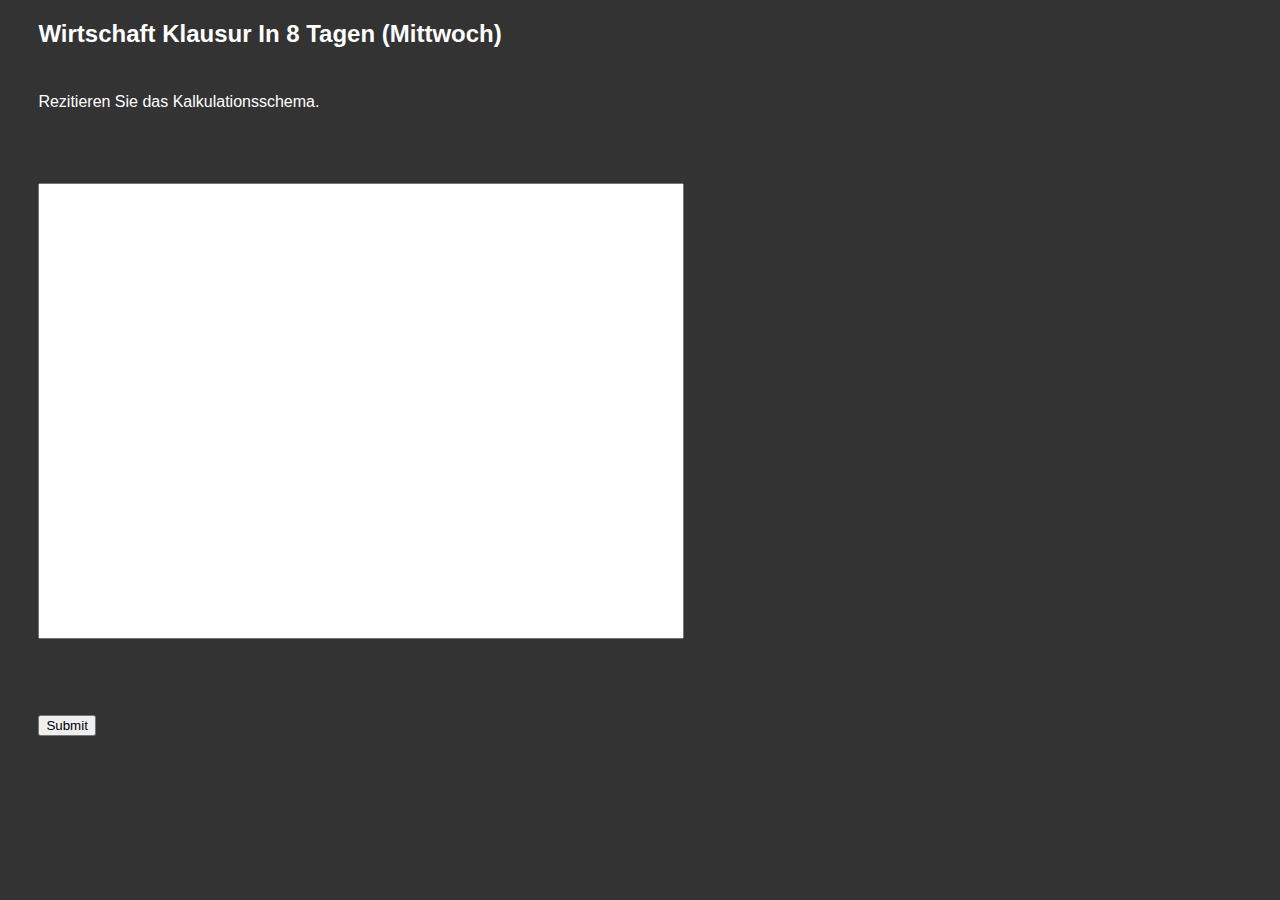
==== index.html @ c443f76b "Add files via upload" ====
<!DOCTYPE html>
<html>
    <head>
        <title>School Assistant 3.0</title>
        <link rel="stylesheet" href="styles.css"/>
        <script src="script.js"></script>
    </head>
    <body>
        <h2>Wirtschaft Klausur In 8 Tagen (Mittwoch)</h2>
        <form id="quiz">
            <input id="submitBtn" type="submit" value="Submit">
        </form>
        <script src="qanda.js"></script>
        <script src="parseqanda.js"></script>
    </body>
</html>
---- styles.css ----
body {
    background-color: #333333;
    color: white;
    font-family: sans-serif;
    margin-left: 3vw;
}

h2 {
    margin-bottom: 5vh;
}

.question {
    margin-bottom: 5vh;
}

input {
    margin-top: 3vh;
}

#recite {
    margin-top: 8vh;
    width: 50vw;
    height: 50vh;
    resize: none;
}
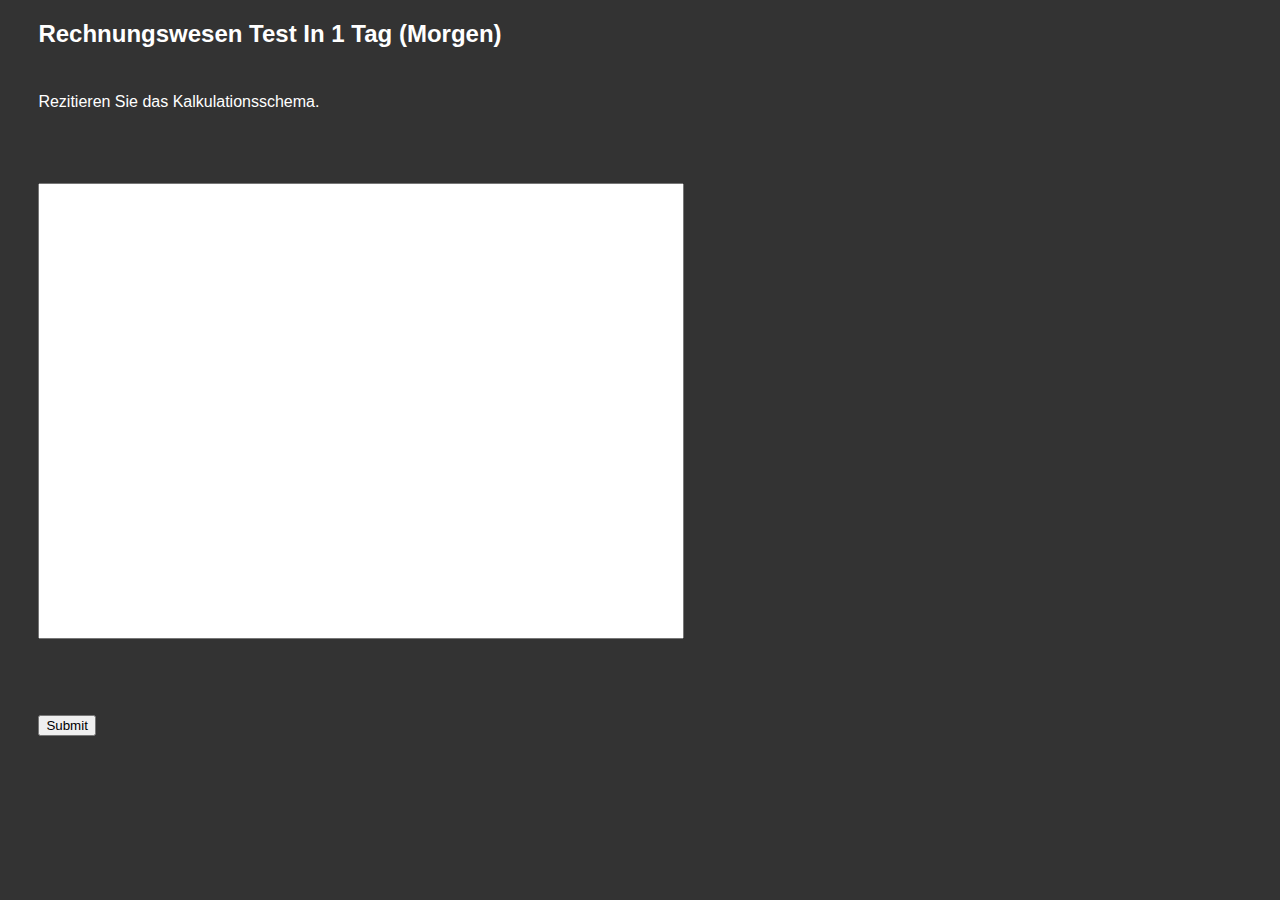
==== commit 313a9734: "Add files via upload" ====
--- a/index.html
+++ b/index.html
@@ -3,12 +3,11 @@
     <head>
         <title>School Assistant 3.0</title>
         <link rel="stylesheet" href="styles.css"/>
-        <script src="script.js"></script>
     </head>
     <body>
-        <h2>Wirtschaft Klausur In 8 Tagen (Mittwoch)</h2>
+        <h2>Rechnungswesen Test In 1 Tag (Morgen)</h2>
         <form id="quiz">
-            <input id="submitBtn" type="submit" value="Submit">
+            <button id="submitBtn" type="button" onclick="displayAnswer()">Submit</button>
         </form>
         <script src="qanda.js"></script>
         <script src="parseqanda.js"></script>
--- a/styles.css
+++ b/styles.css
@@ -17,9 +17,21 @@
     margin-top: 3vh;
 }
 
+#submitBtn {
+    margin-top: 3vh;
+}
+
 #recite {
     margin-top: 8vh;
     width: 50vw;
     height: 50vh;
     resize: none;
 }
+
+.correct {
+    color: lightgreen;
+}
+
+.incorrect {
+    color: red;
+}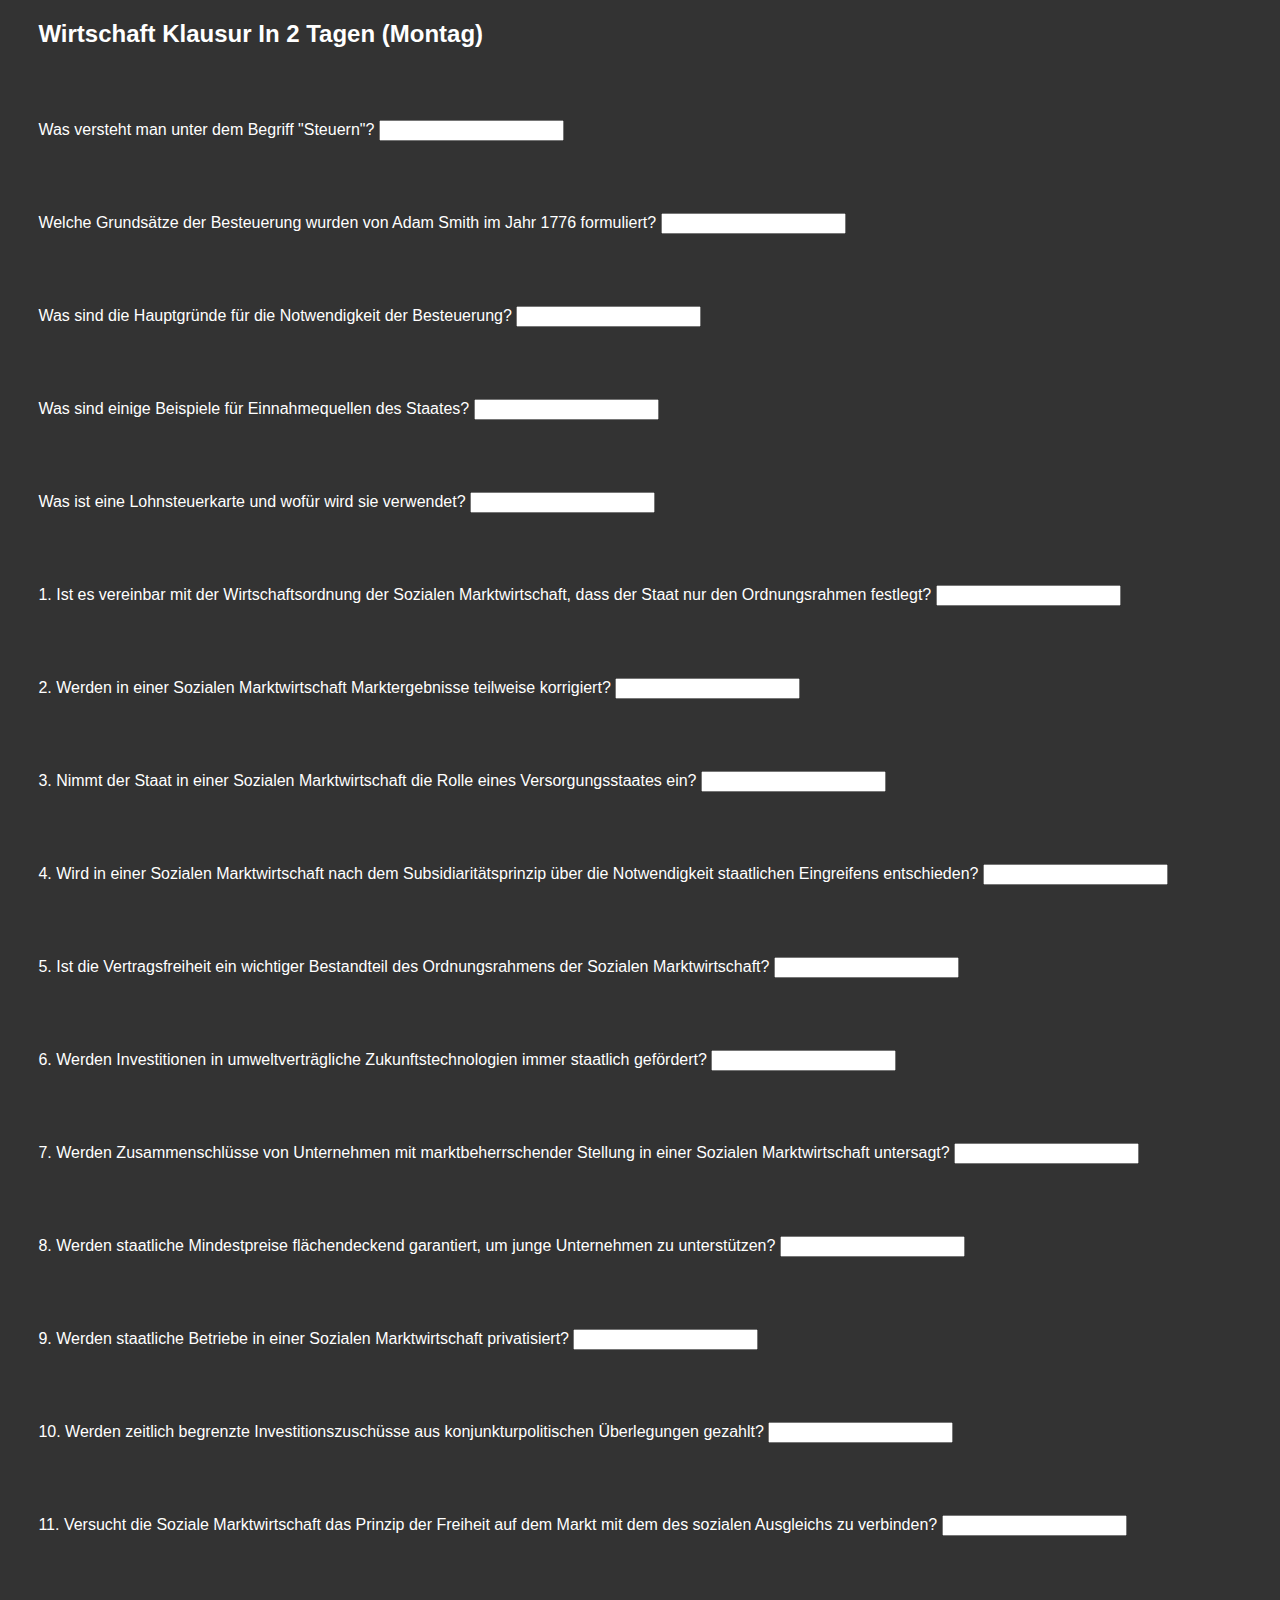
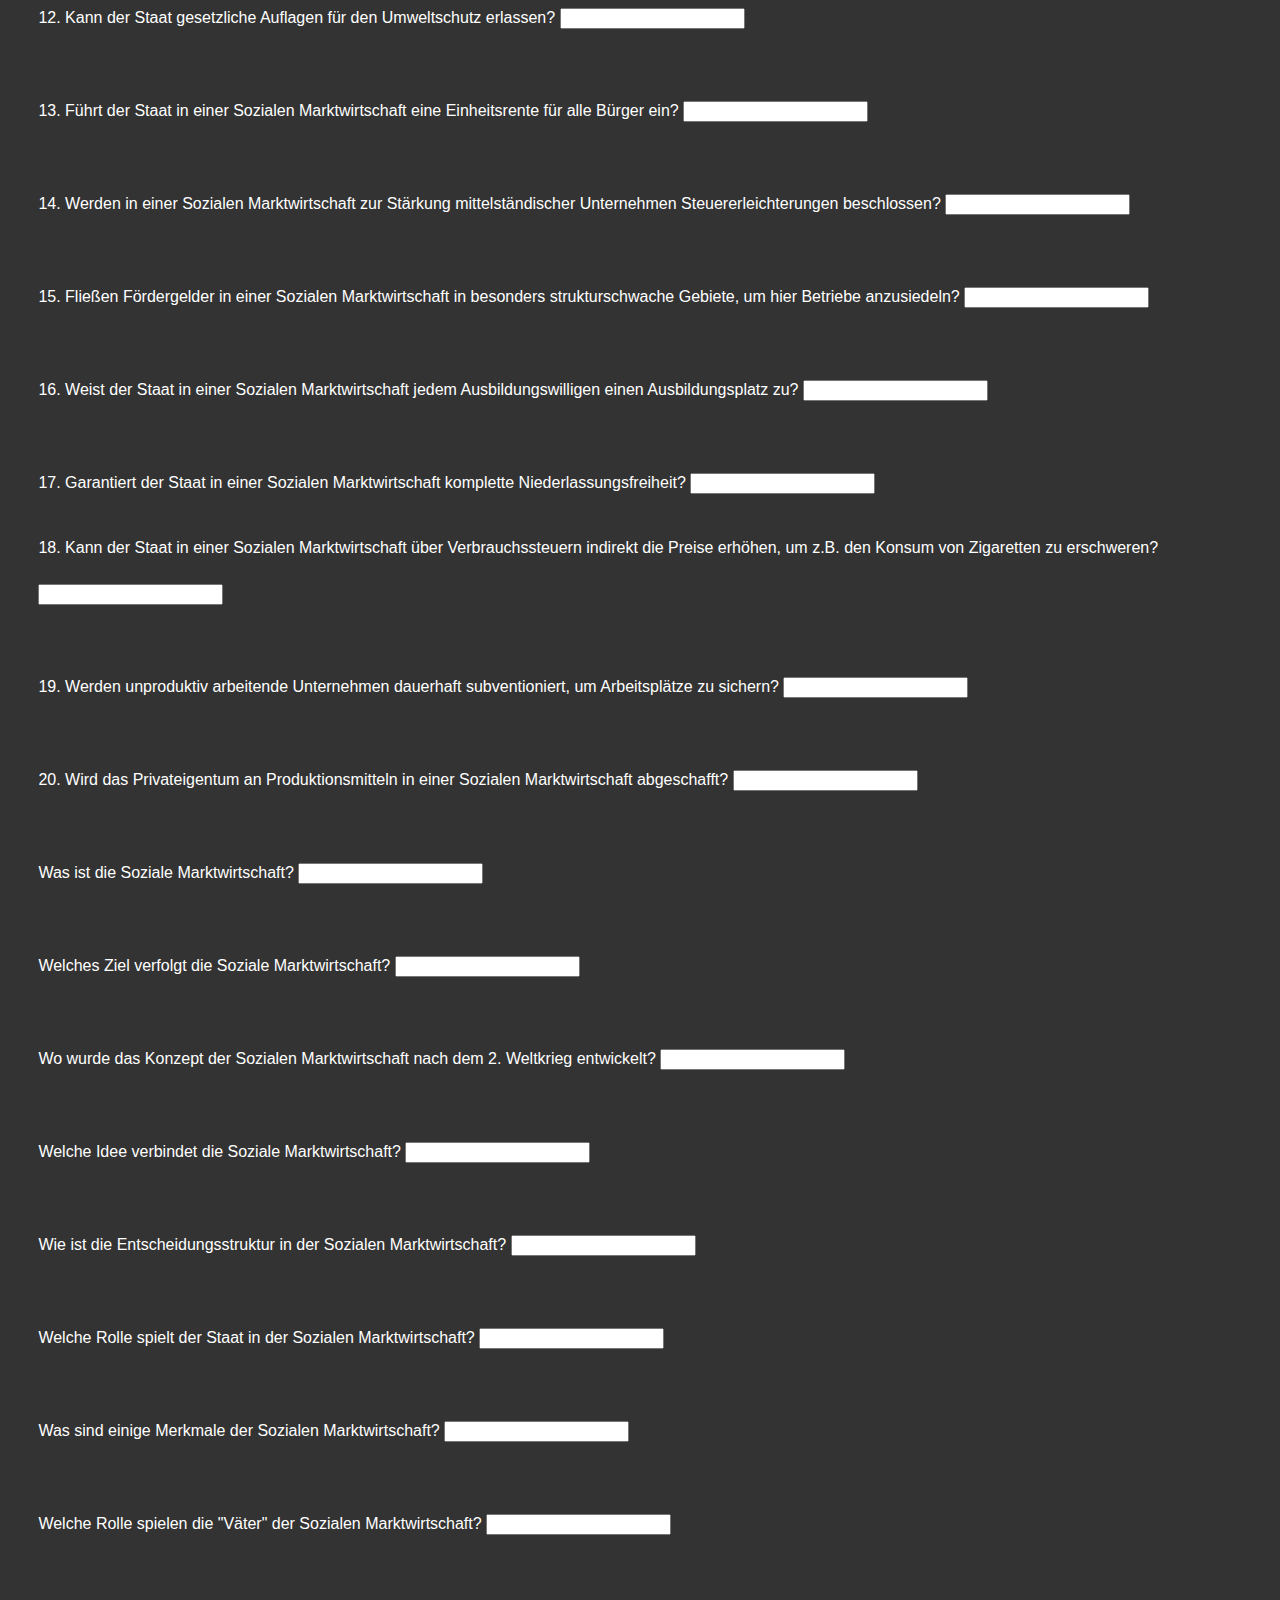
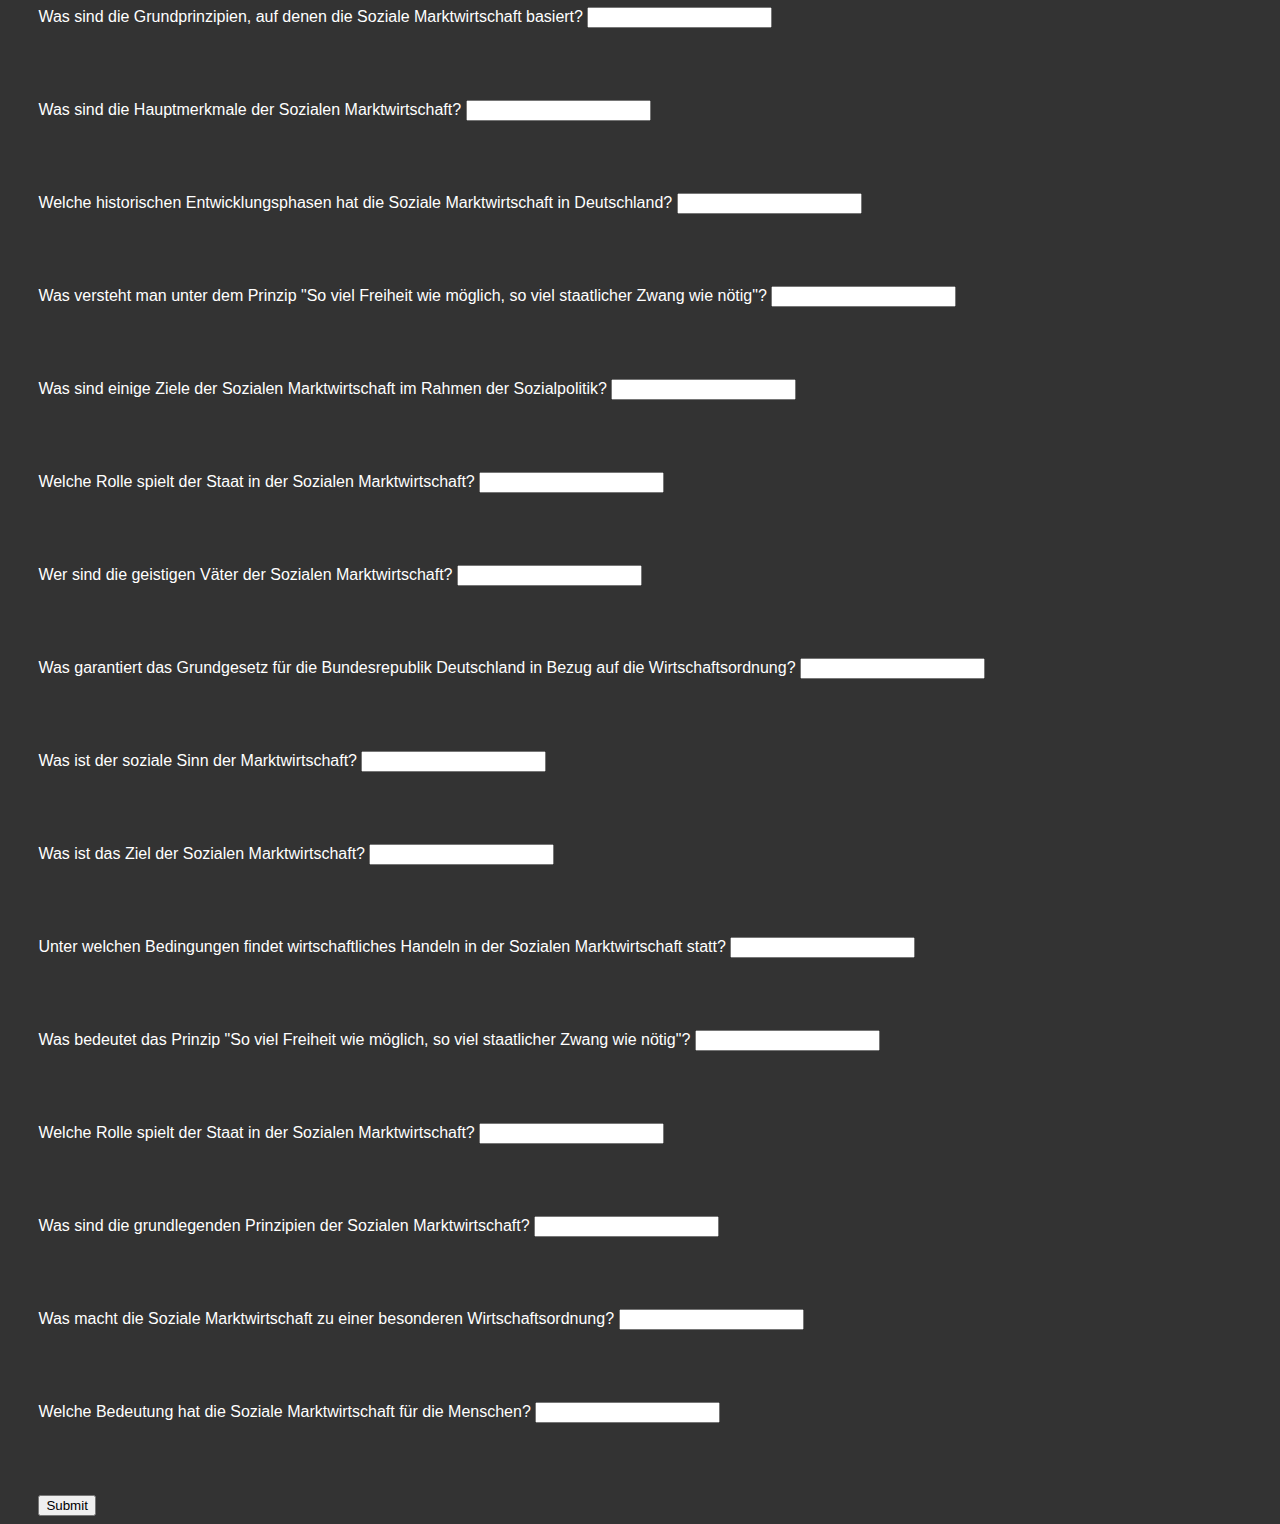
==== commit 48e81f76: "Add files via upload" ====
--- a/index.html
+++ b/index.html
@@ -5,11 +5,11 @@
         <link rel="stylesheet" href="styles.css"/>
     </head>
     <body>
-        <h2>Rechnungswesen Test In 1 Tag (Morgen)</h2>
+        <h2>Wirtschaft Klausur In 2 Tagen (Montag)</h2>
         <form id="quiz">
             <button id="submitBtn" type="button" onclick="displayAnswer()">Submit</button>
         </form>
         <script src="qanda.js"></script>
-        <script src="parseqanda.js"></script>
+        <script src="parseqanda.js?a=b"></script>
     </body>
 </html>
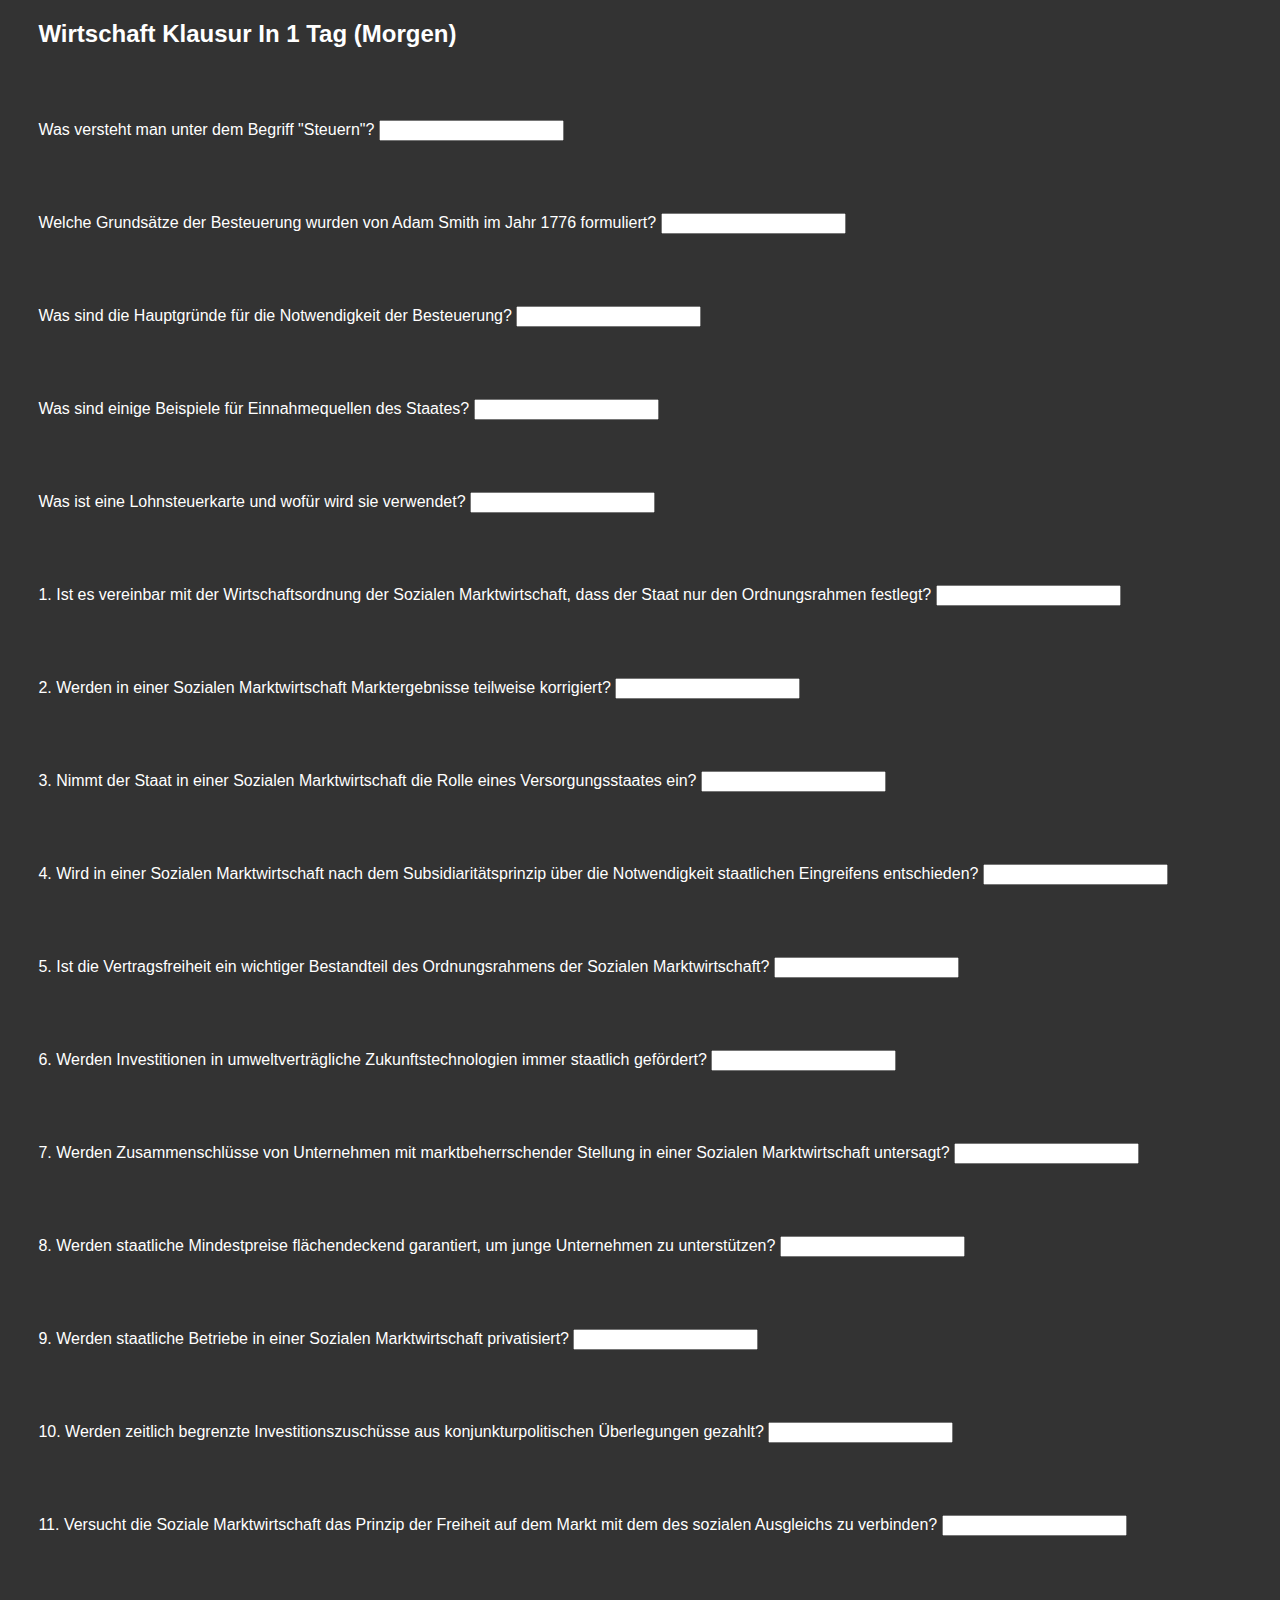
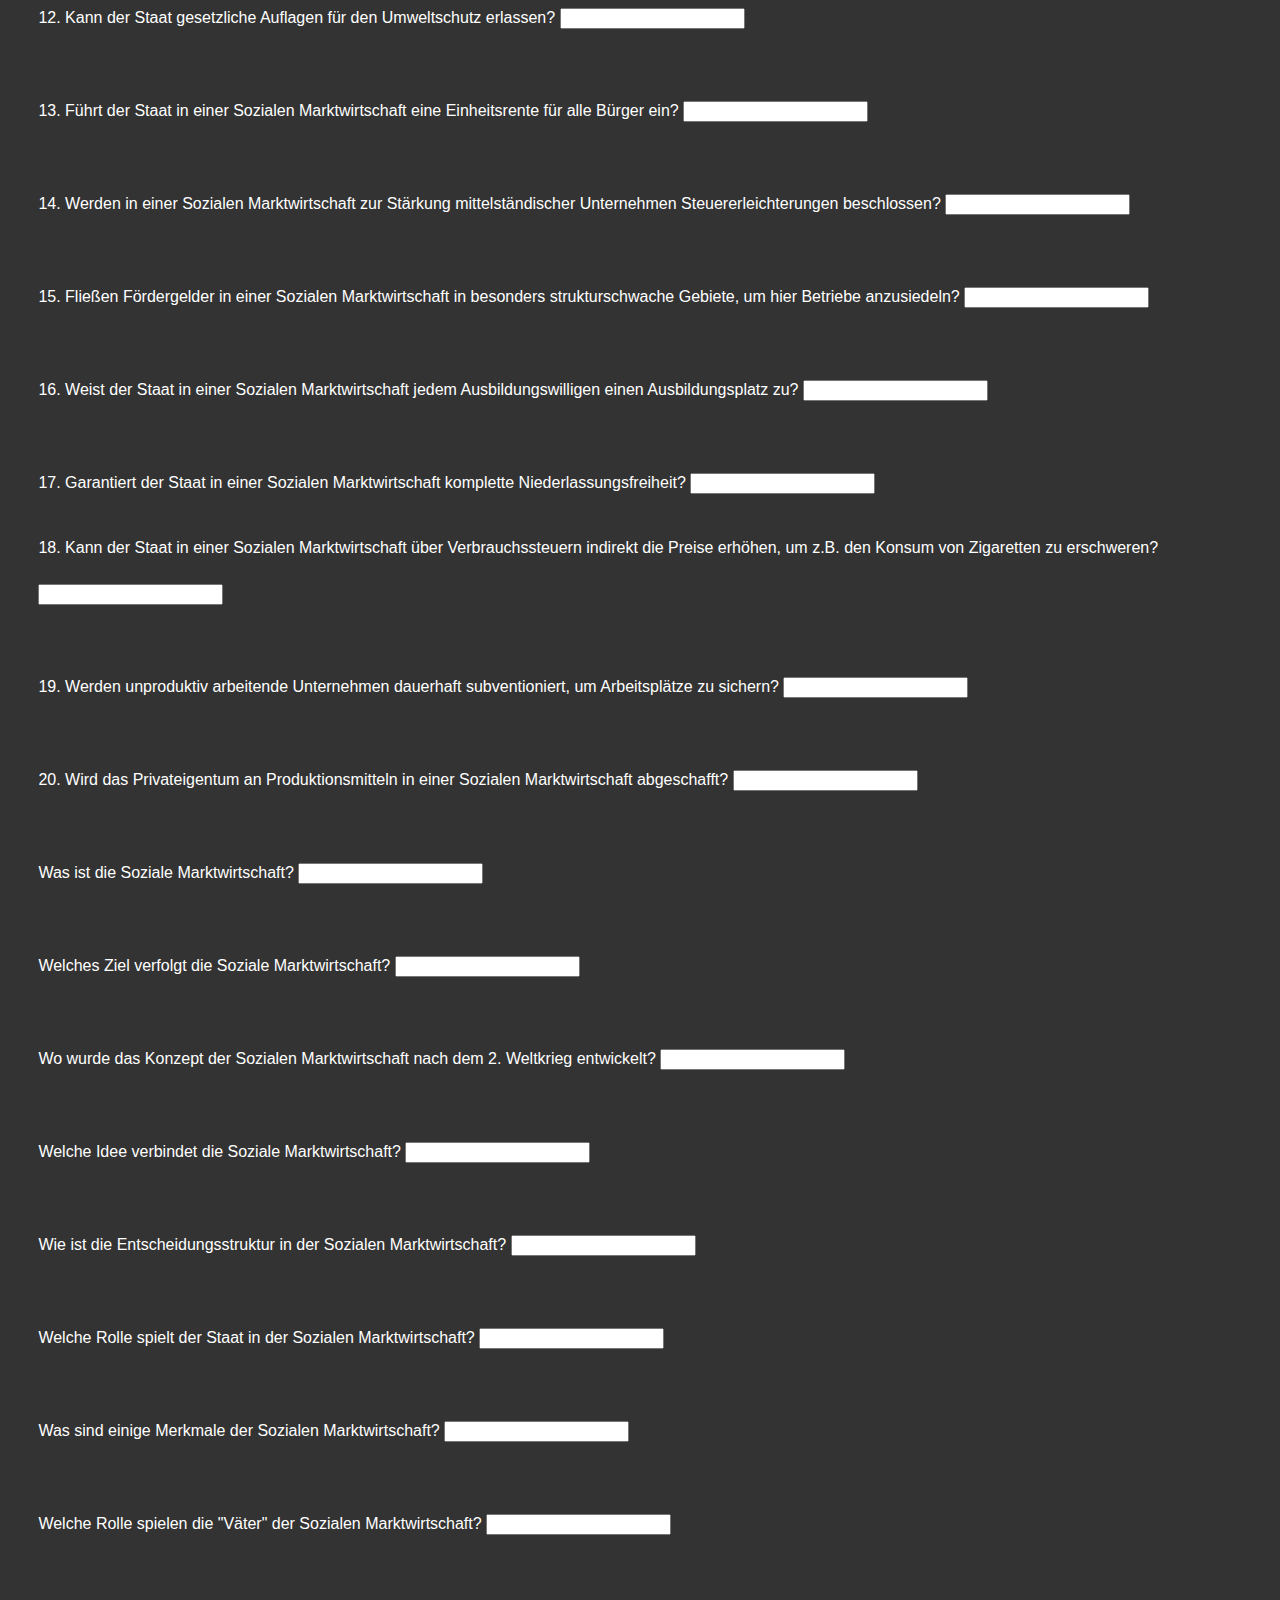
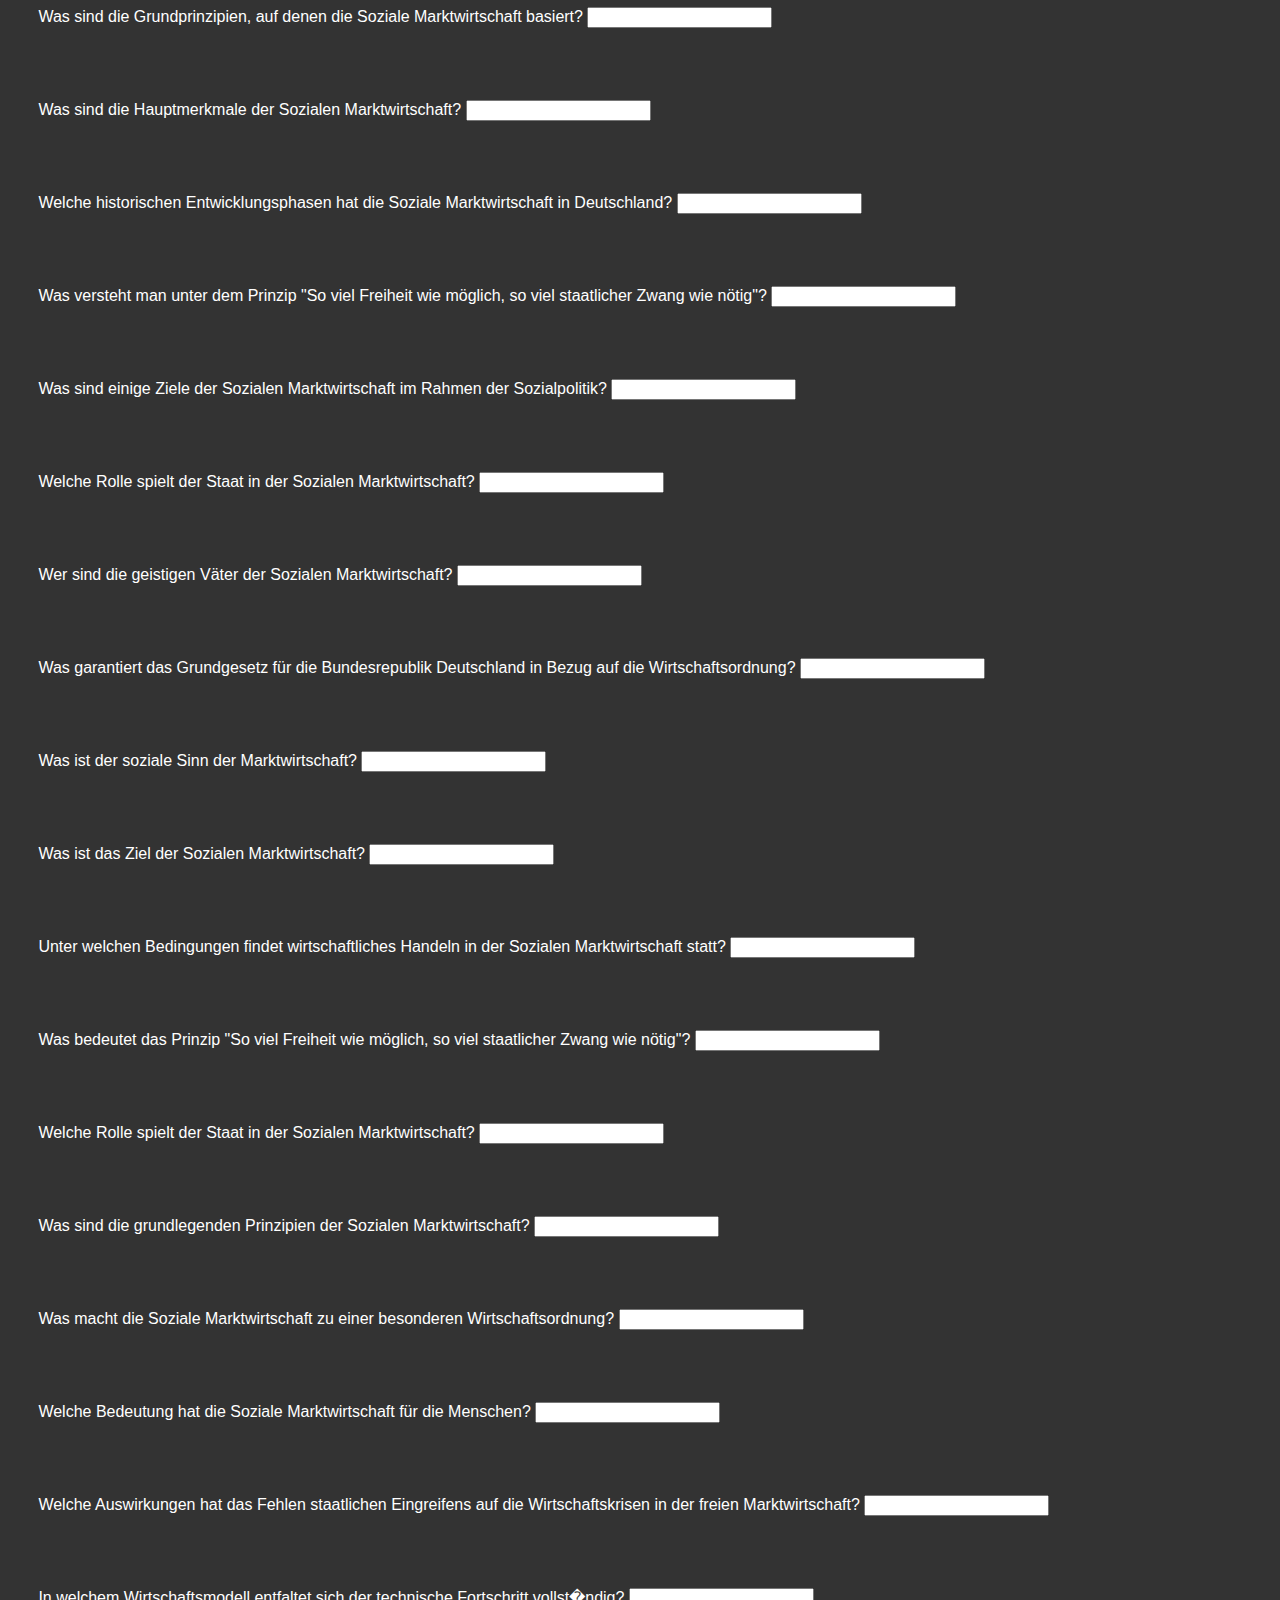
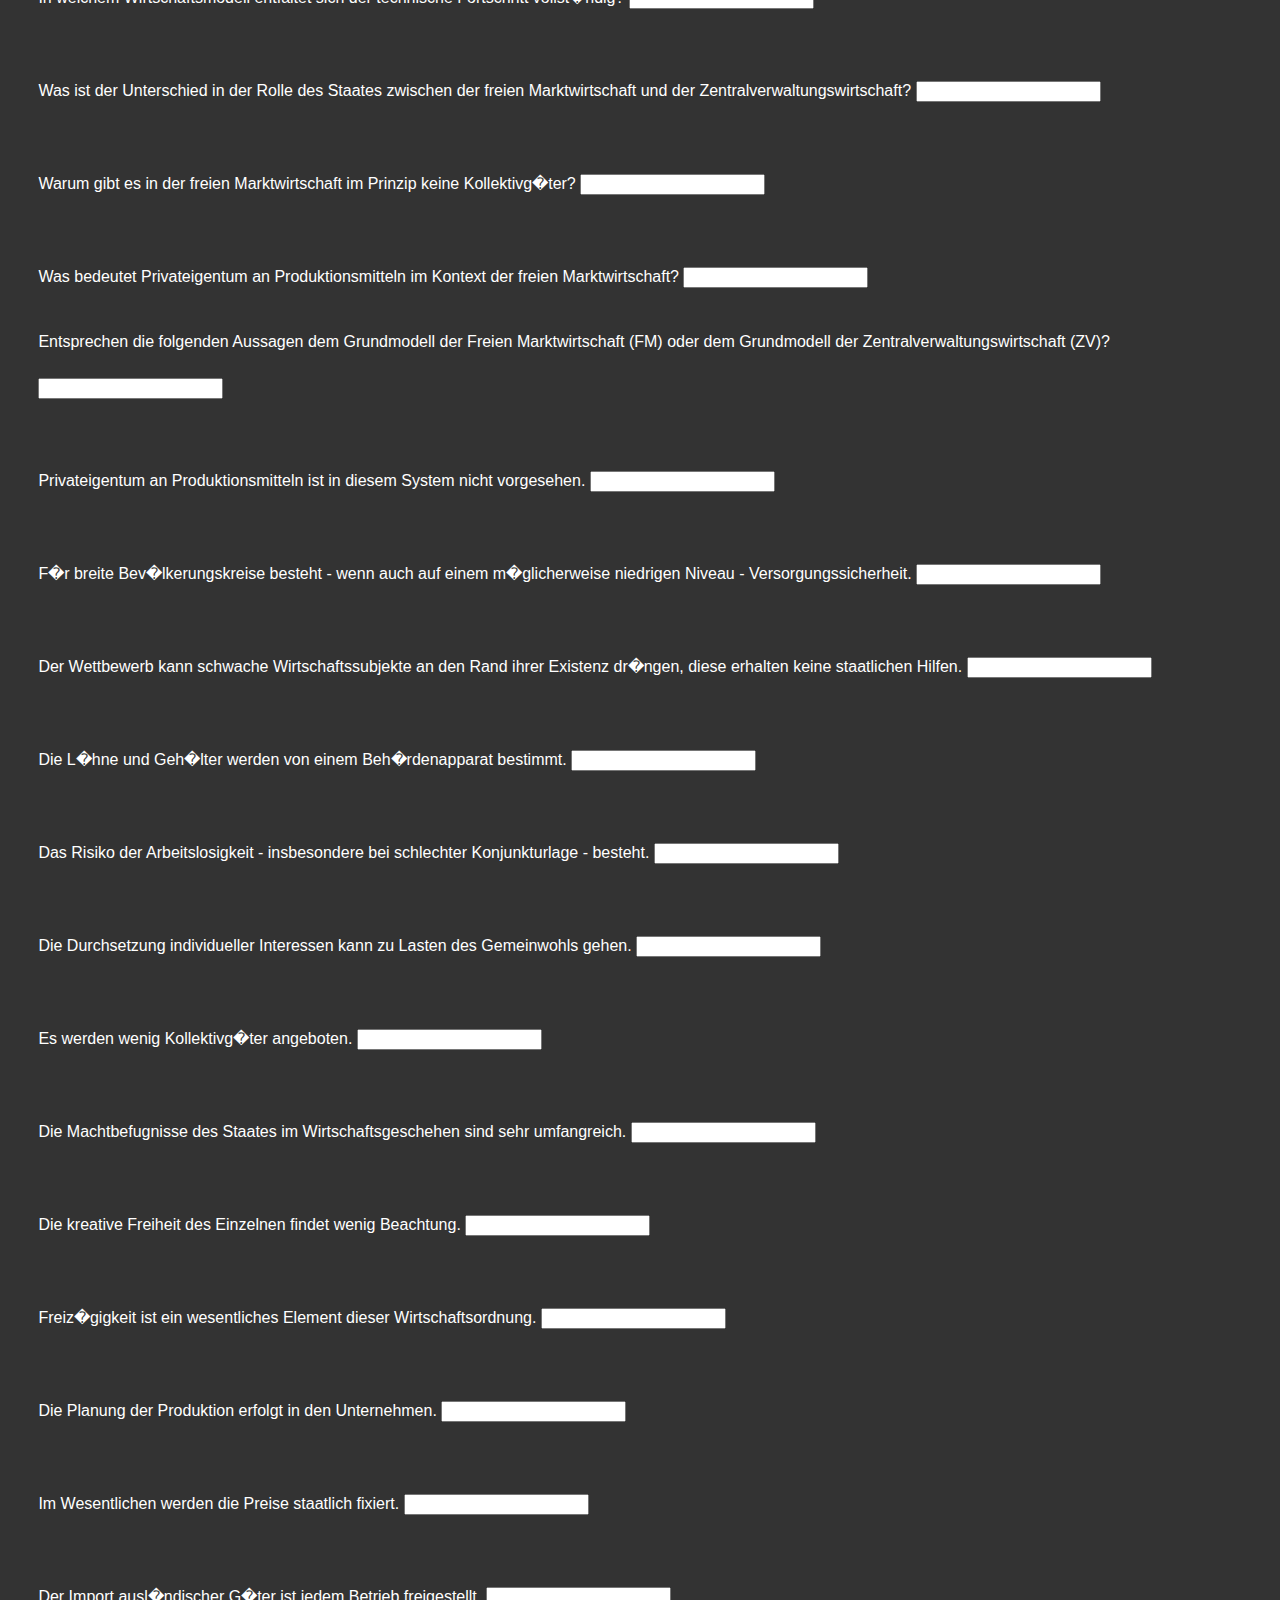
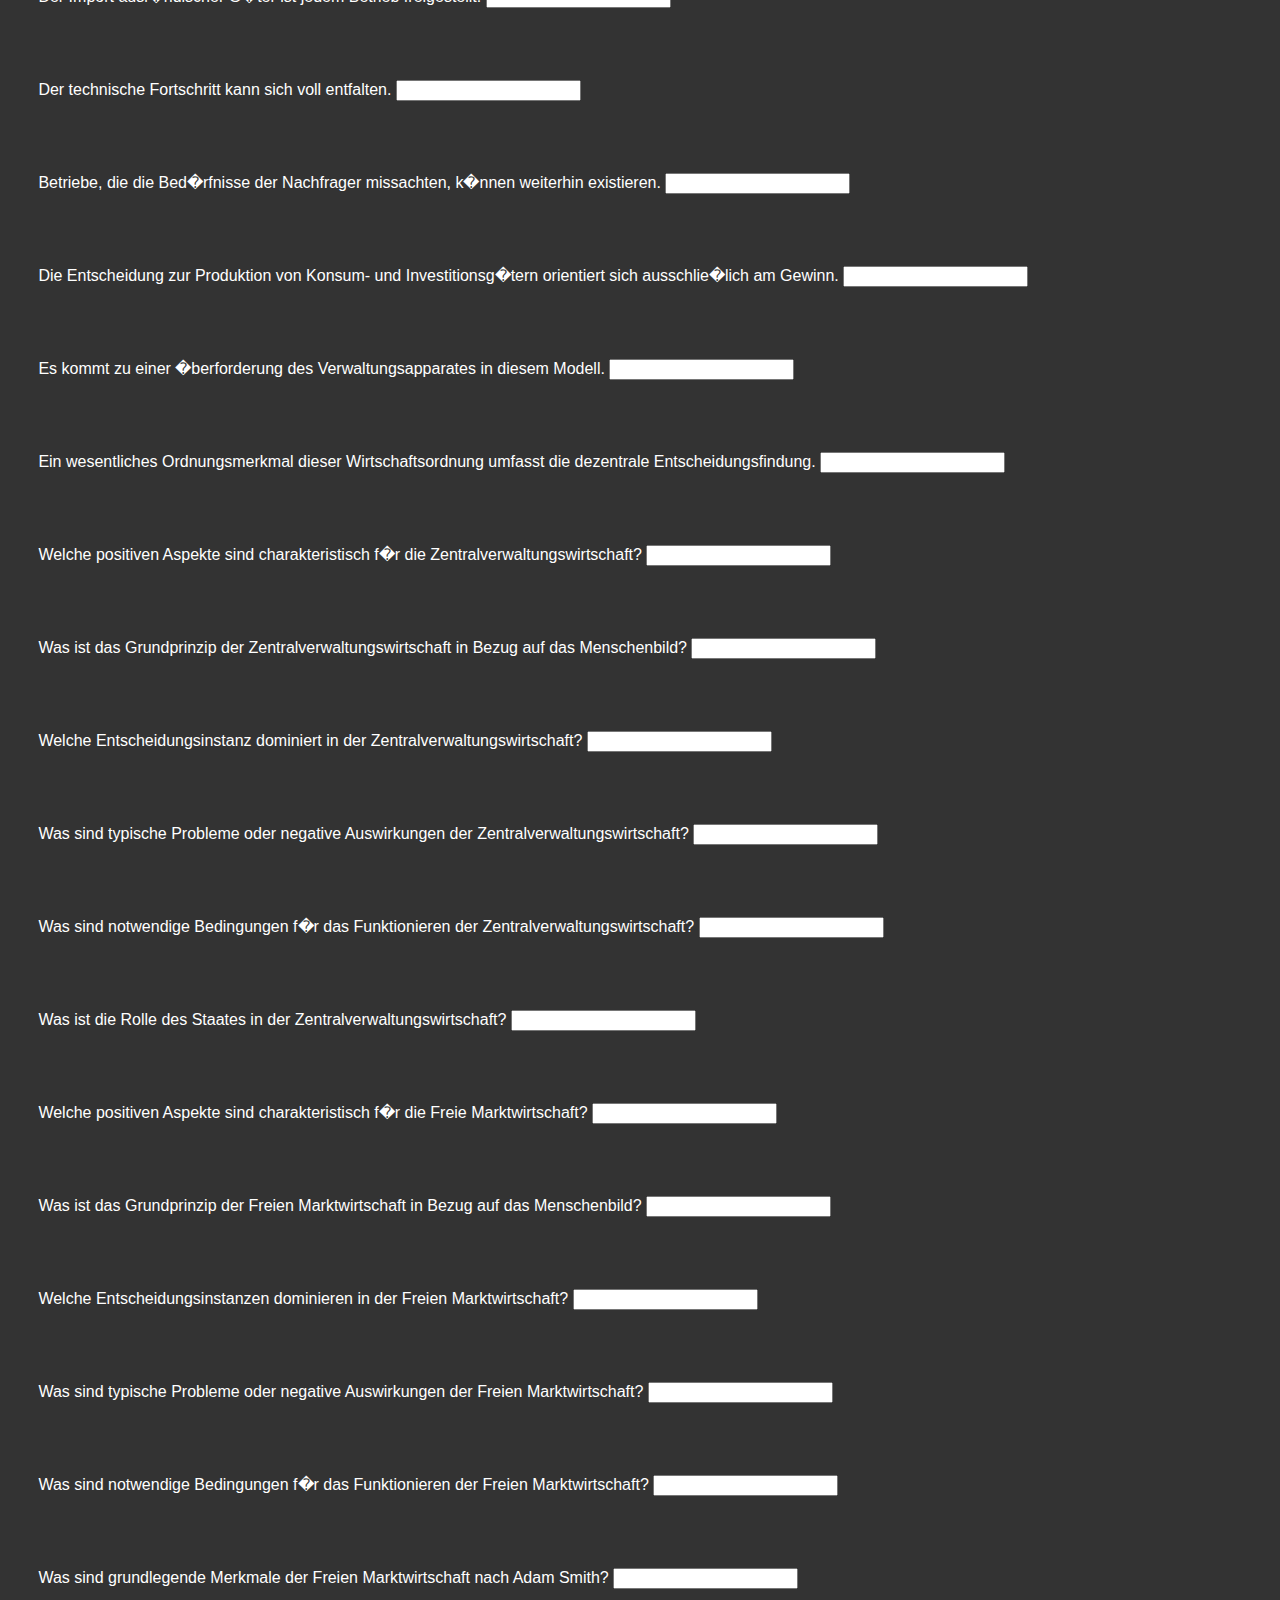
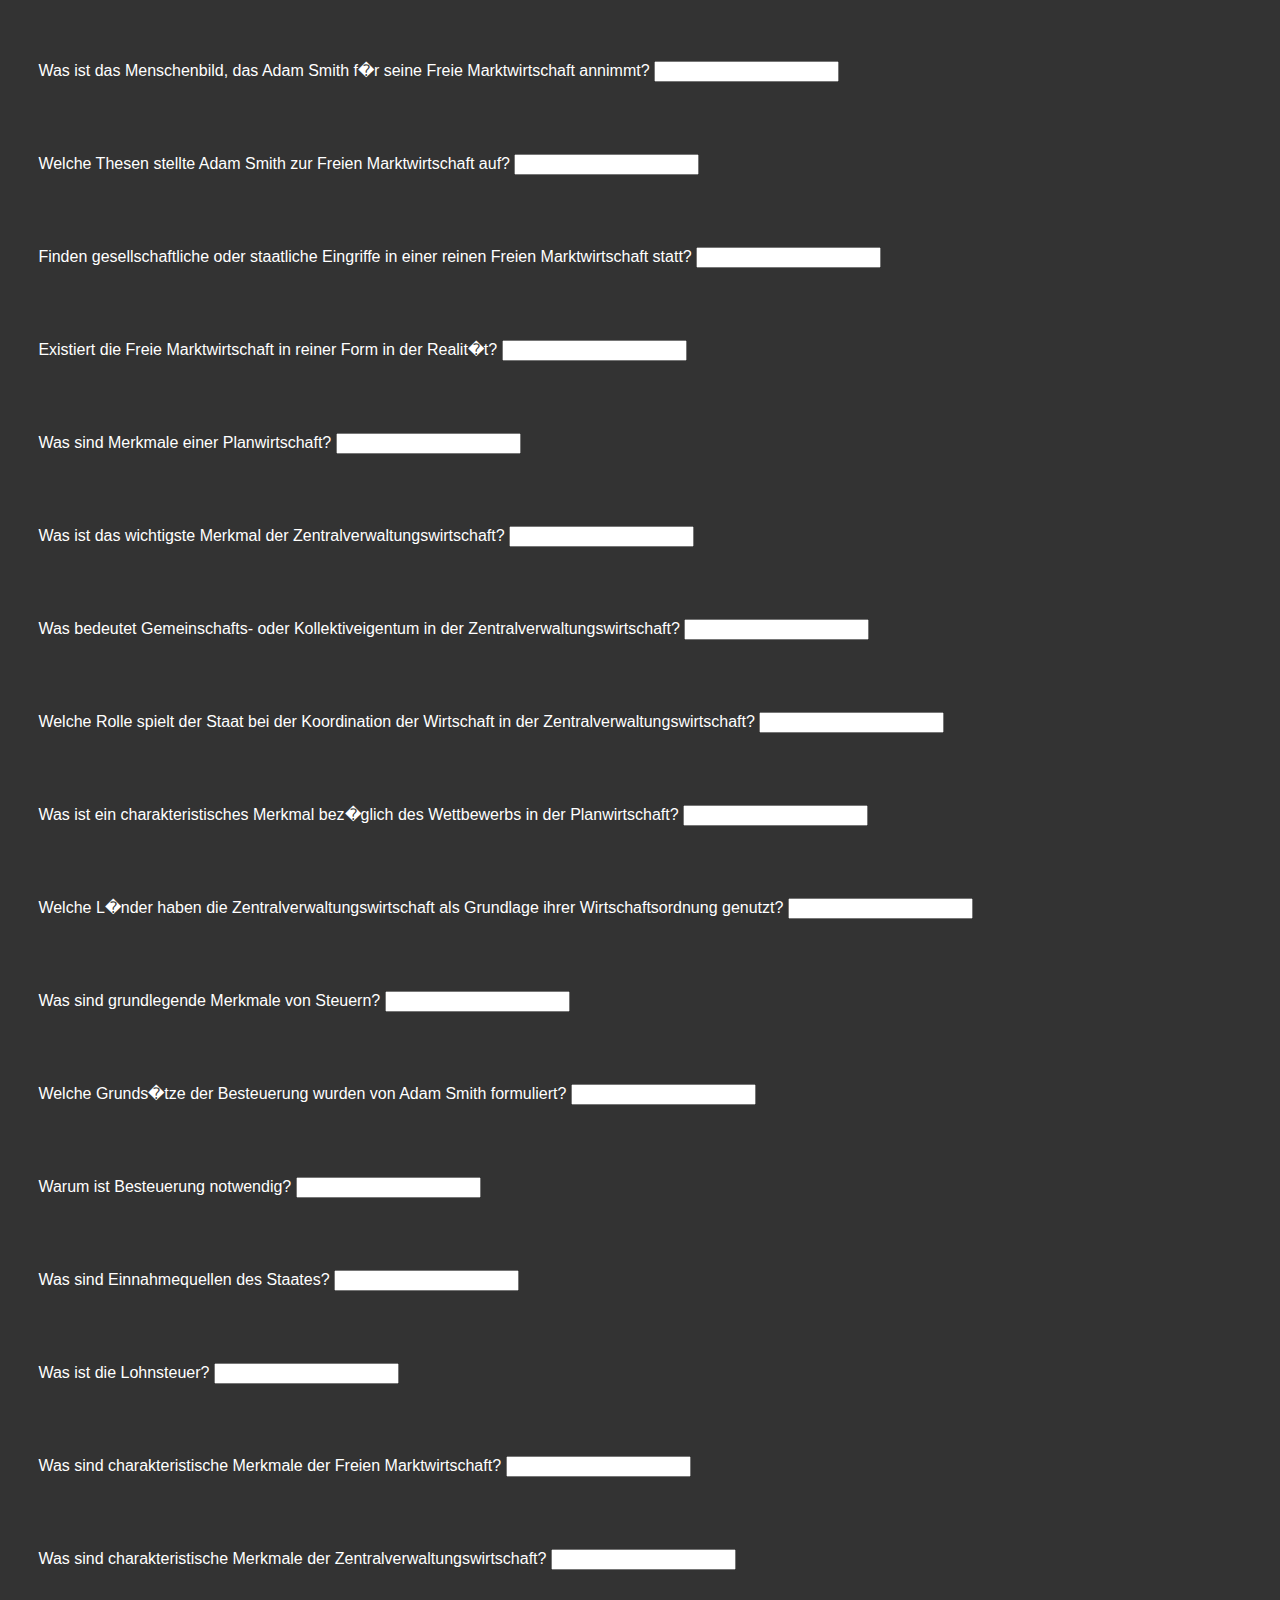
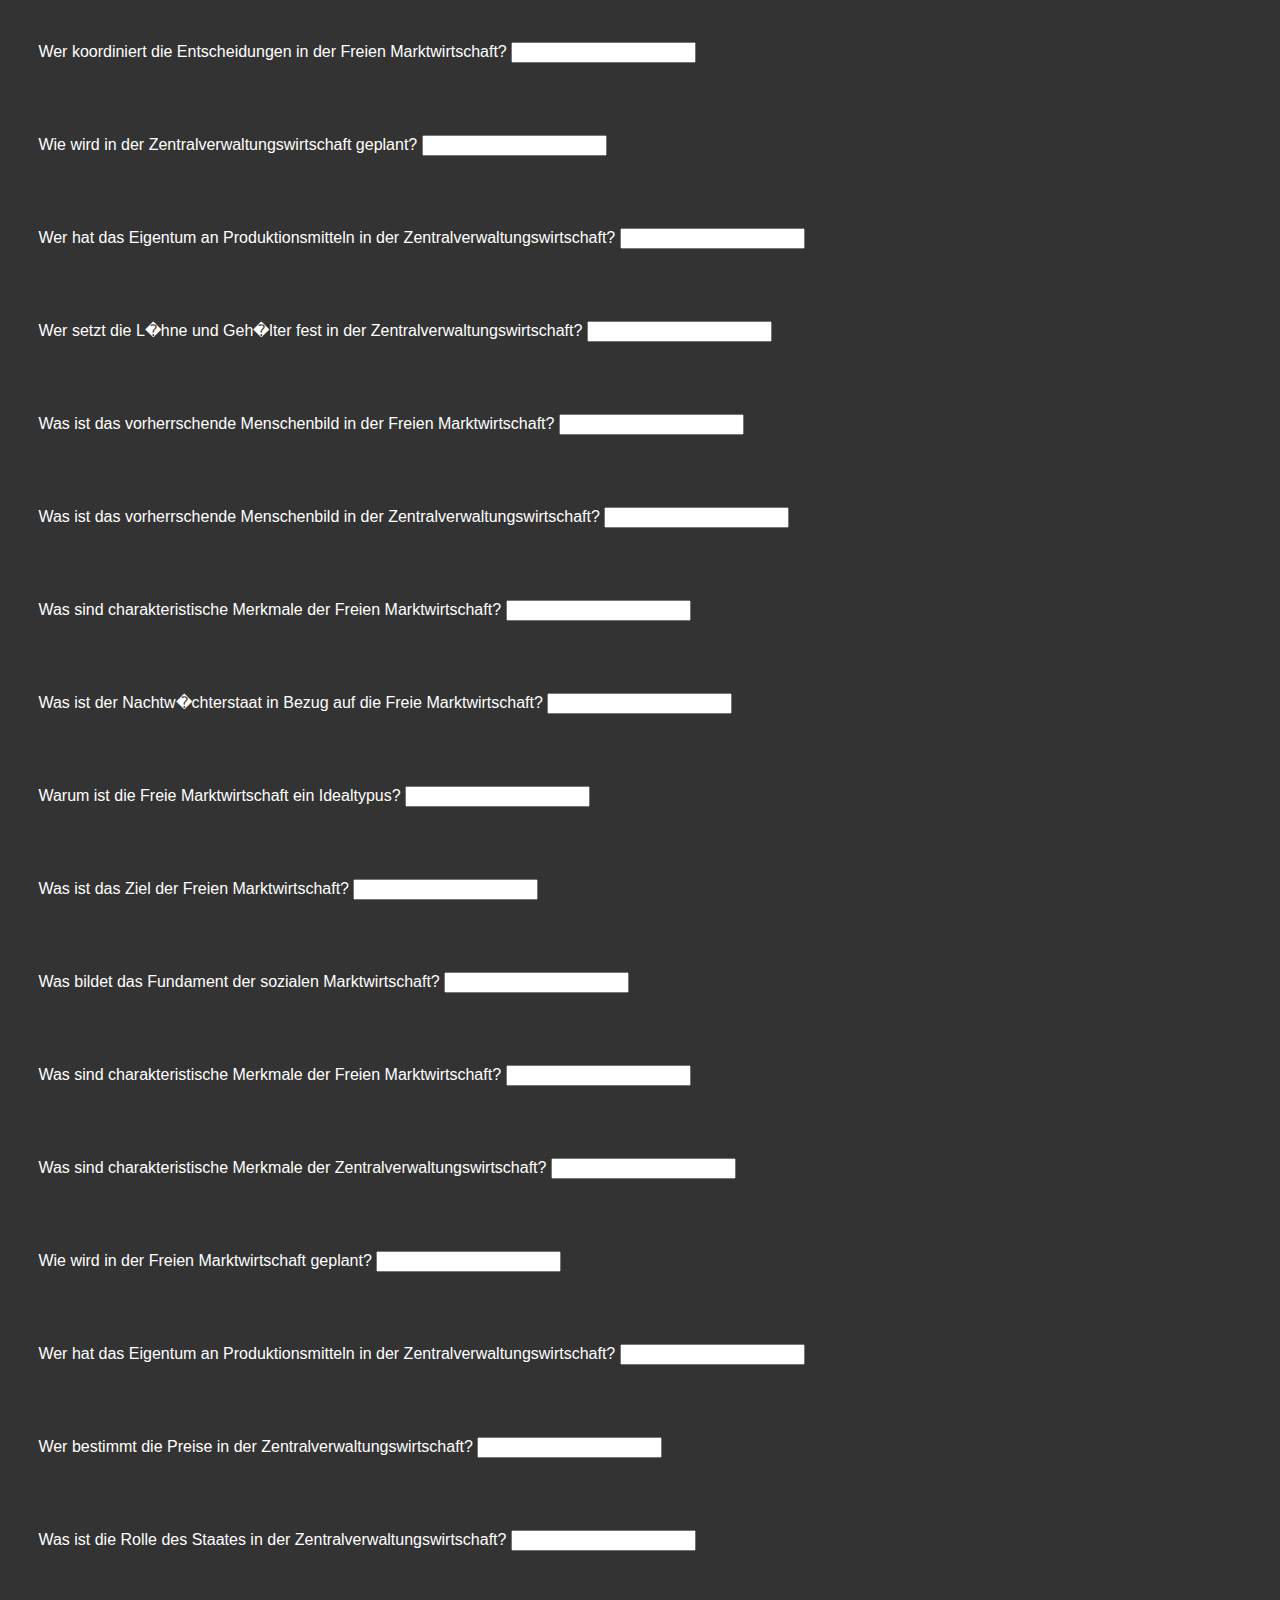
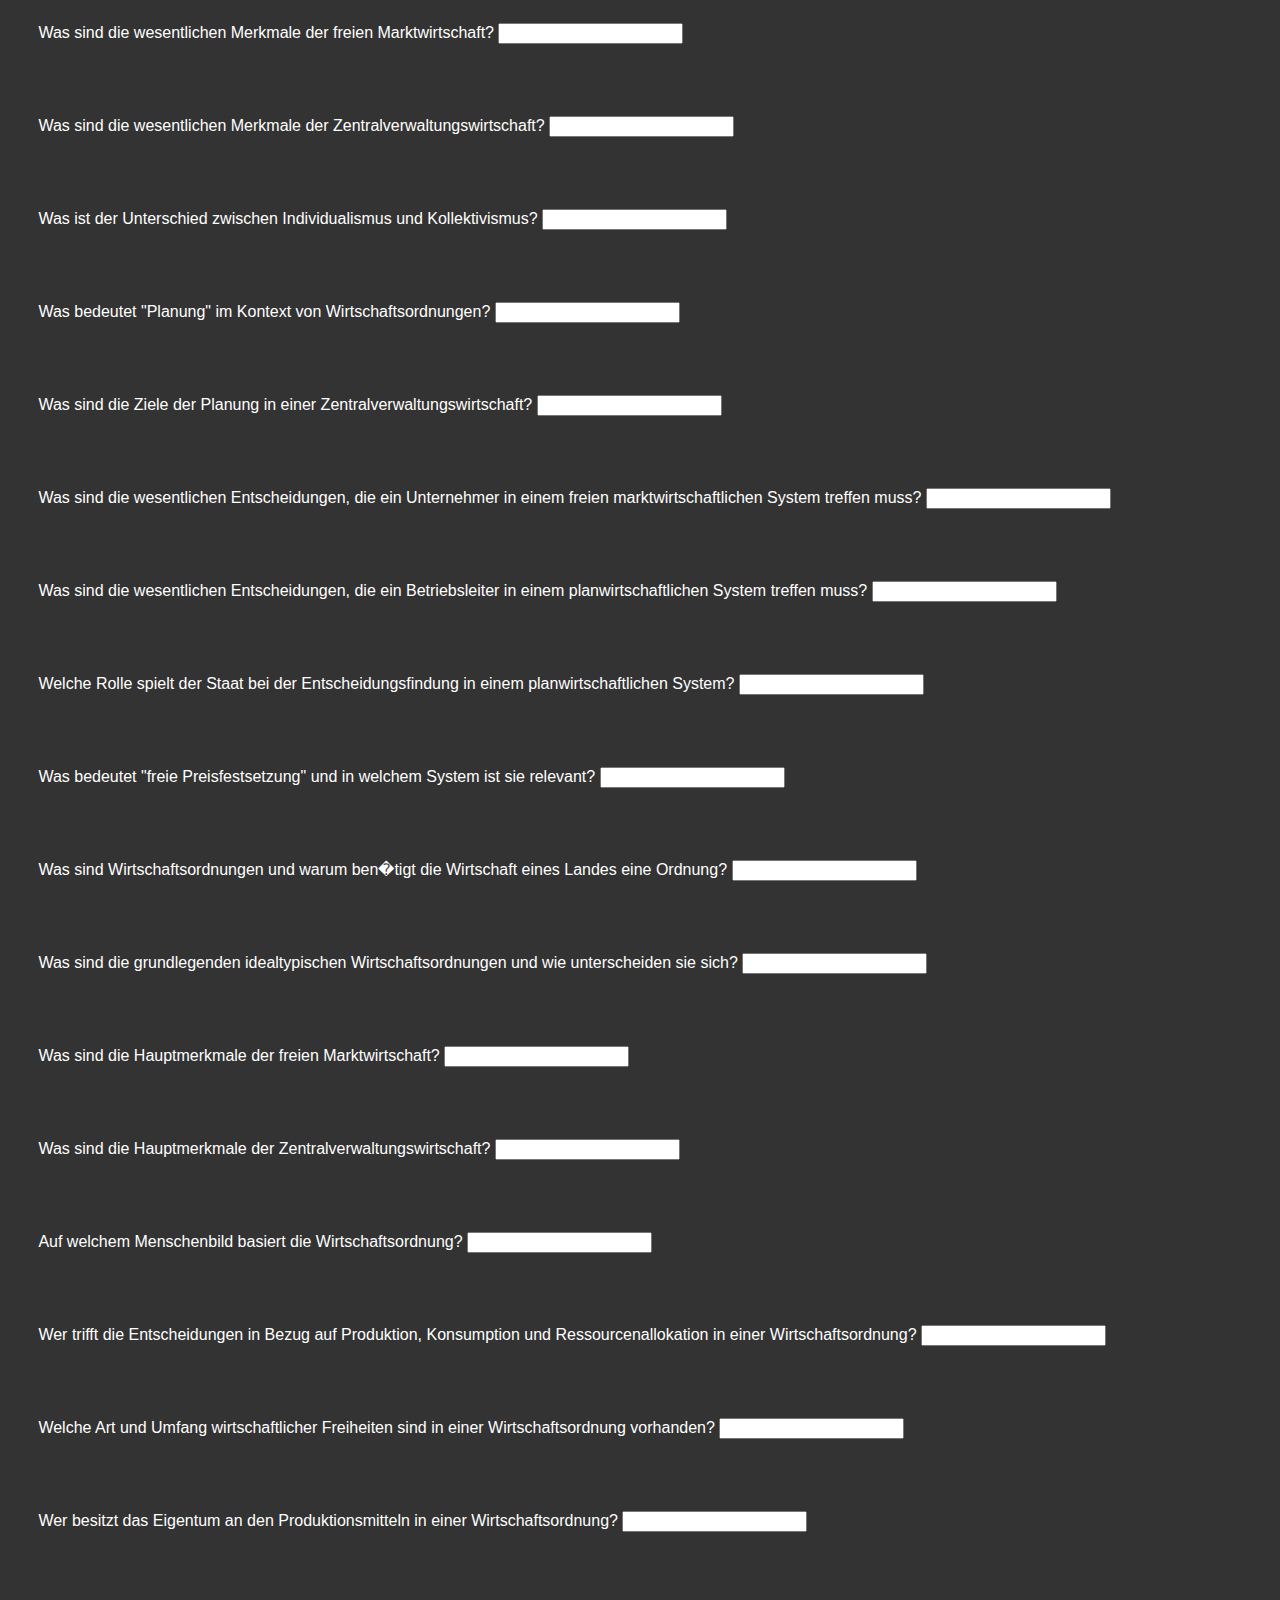
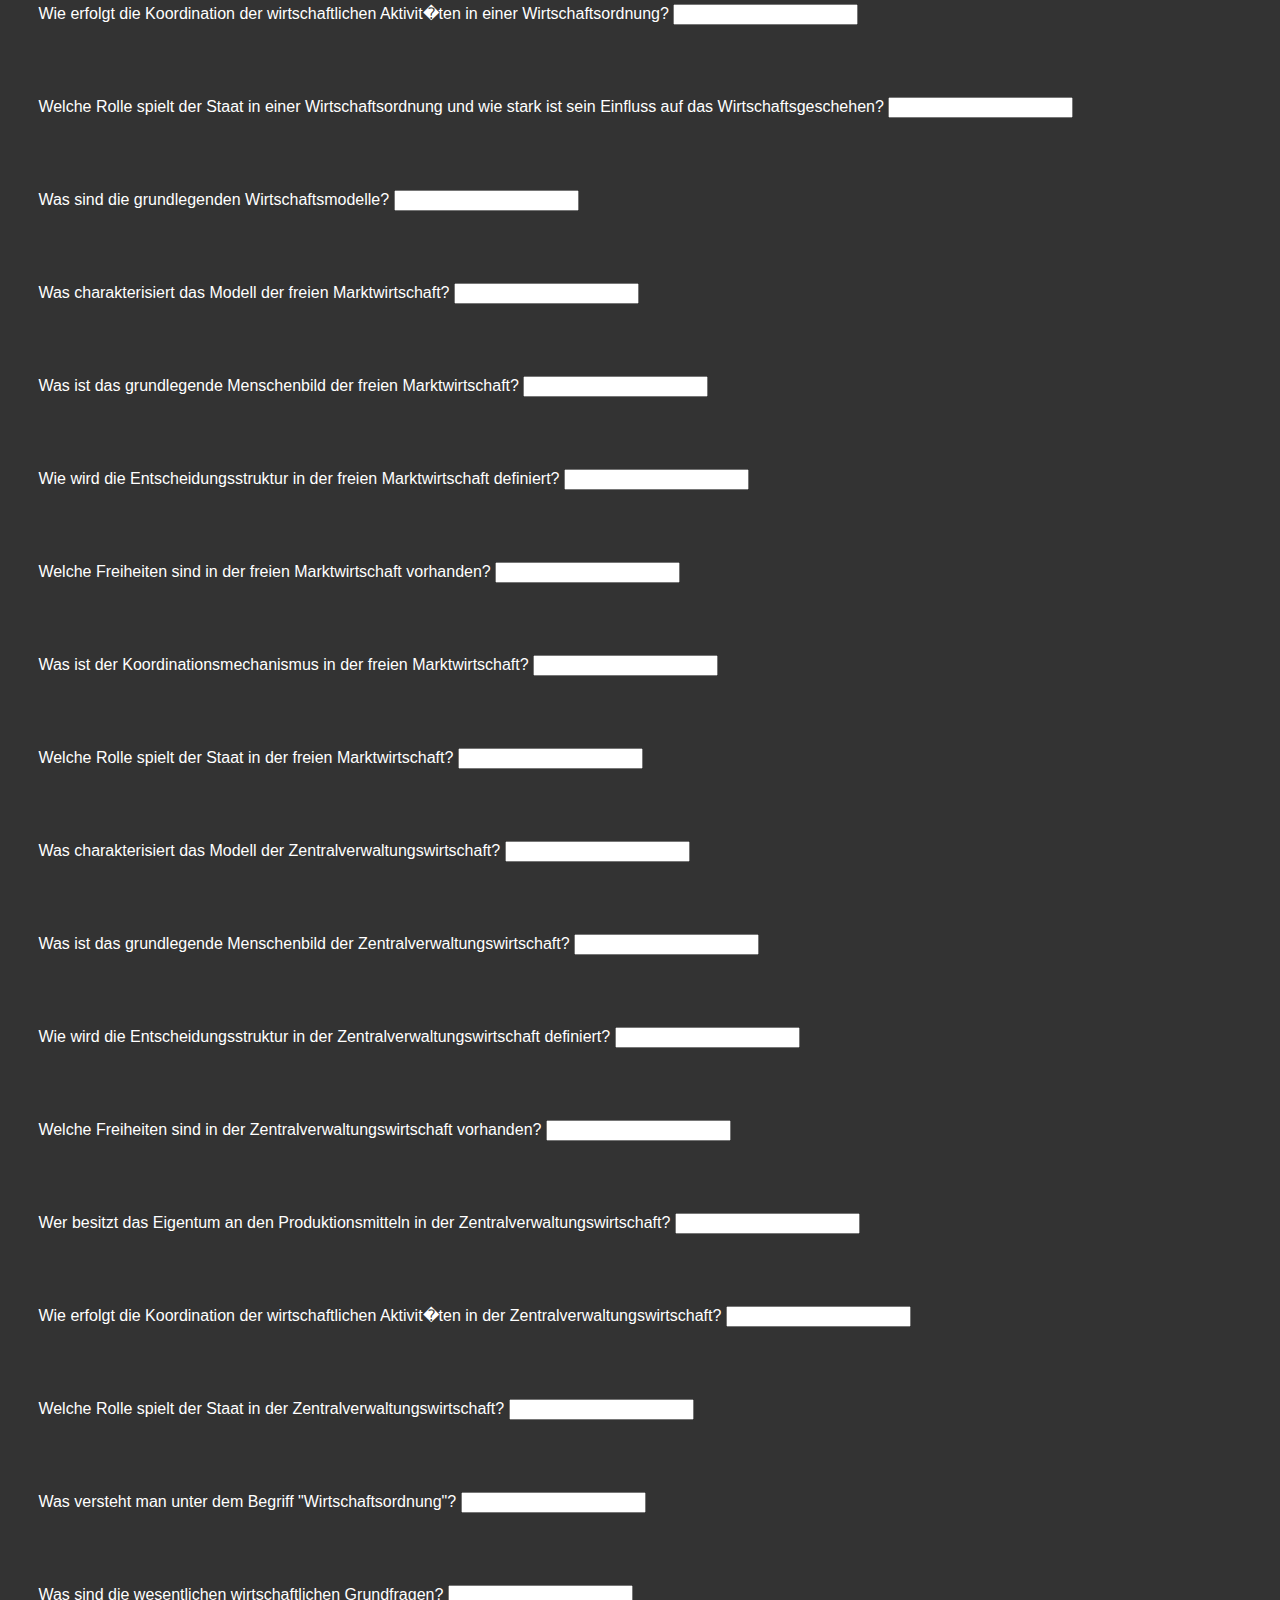
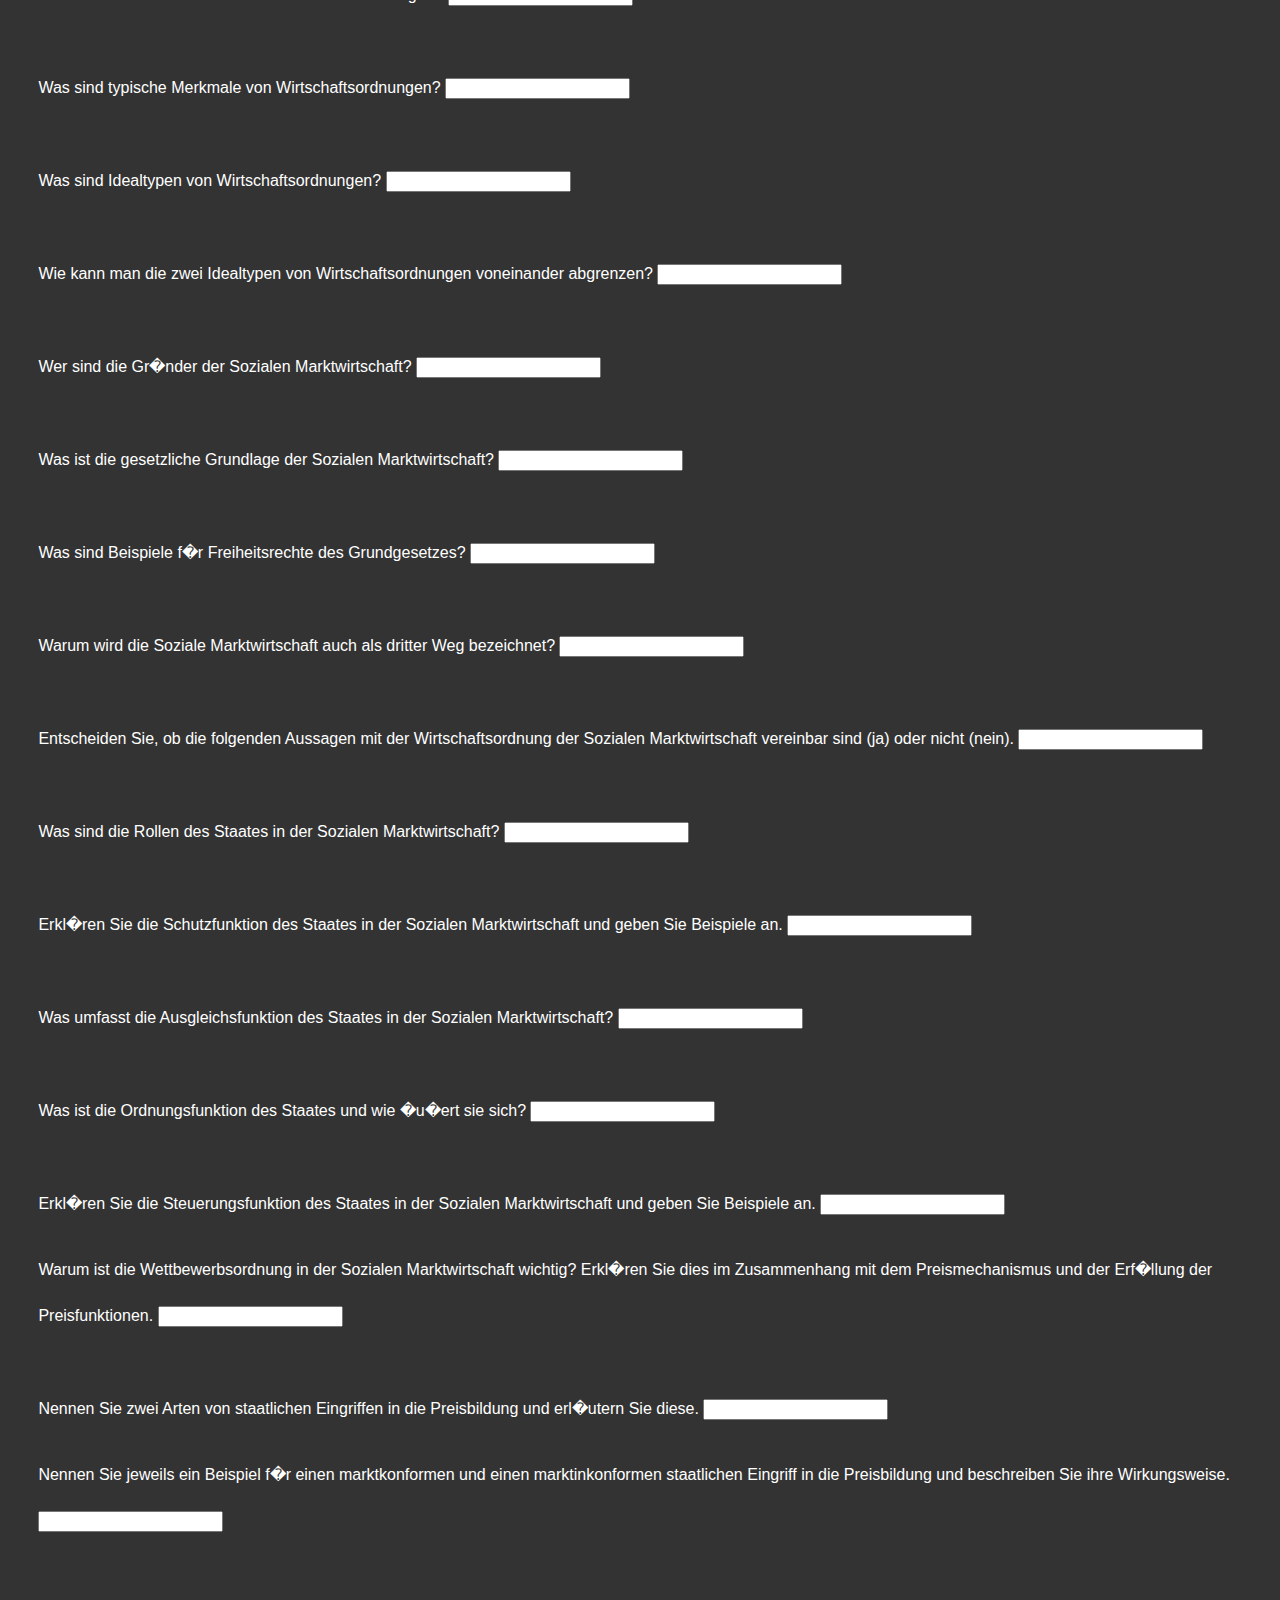
==== commit 00cd2a60: "Add files via upload" ====
--- a/index.html
+++ b/index.html
@@ -5,7 +5,7 @@
         <link rel="stylesheet" href="styles.css"/>
     </head>
     <body>
-        <h2>Wirtschaft Klausur In 2 Tagen (Montag)</h2>
+        <h2>Wirtschaft Klausur In 1 Tag (Morgen)</h2>
         <form id="quiz">
             <button id="submitBtn" type="button" onclick="displayAnswer()">Submit</button>
         </form>
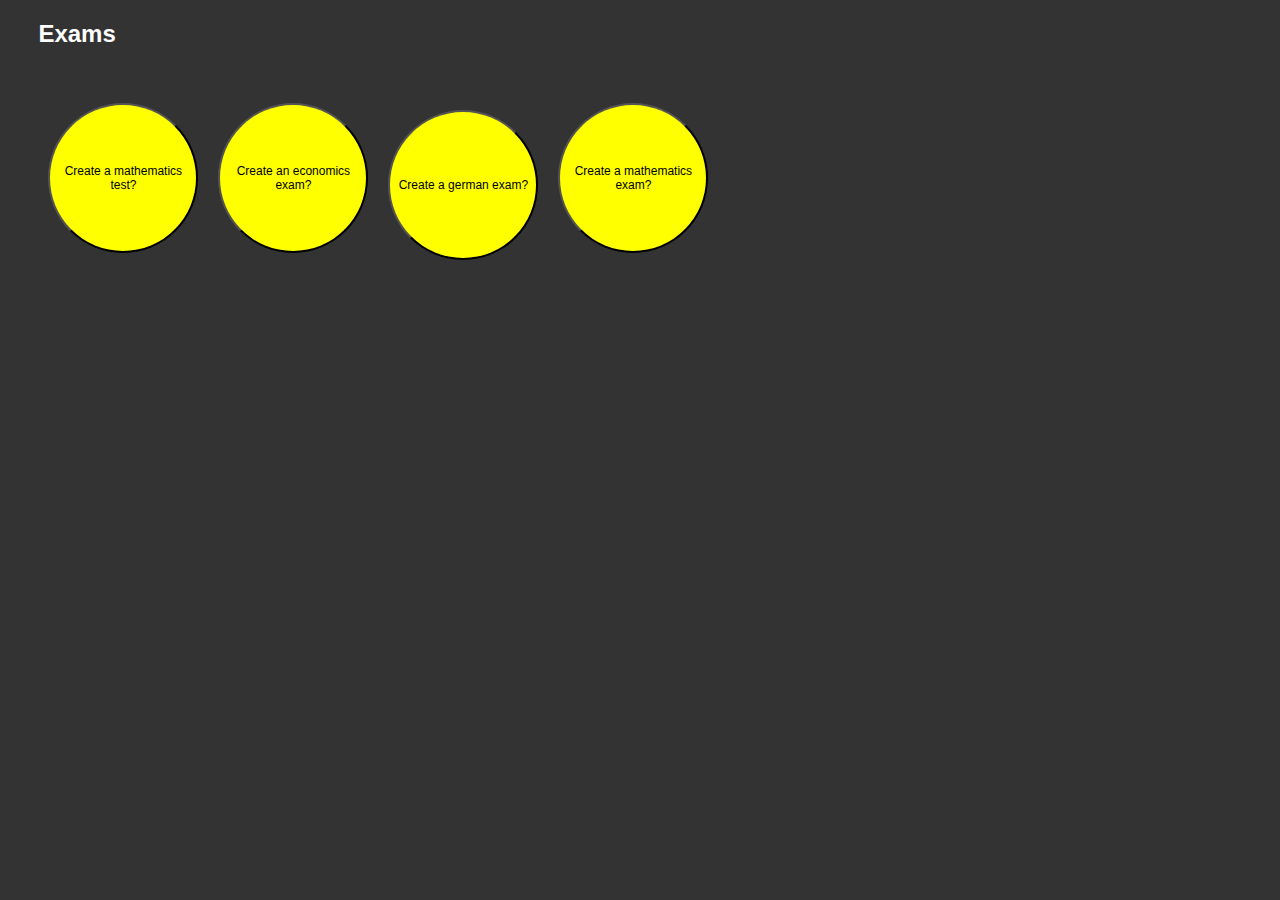
==== commit 3f3d3ff2: "Add files via upload" ====
--- a/index.html
+++ b/index.html
@@ -2,14 +2,11 @@
 <html>
     <head>
         <title>School Assistant 3.0</title>
-        <link rel="stylesheet" href="styles.css"/>
+        <link rel="stylesheet" href="exams.css"/>
     </head>
     <body>
-        <h2>Wirtschaft Klausur In 1 Tag (Morgen)</h2>
-        <form id="quiz">
-            <button id="submitBtn" type="button" onclick="displayAnswer()">Submit</button>
-        </form>
-        <script src="qanda.js"></script>
-        <script src="parseqanda.js?a=b"></script>
+        <h2>Exams</h2>
+        <div id="circlesContainer"></div>
+        <script src="suggest.js"></script>
     </body>
 </html>
--- a/exams.css
+++ b/exams.css
@@ -0,0 +1,21 @@
+body {
+    background-color: #333333;
+    color: white;
+    font-family: sans-serif;
+    margin-left: 3vw;
+}
+
+h2 {
+    margin-bottom: 5vh;
+}
+
+.suggestion {
+    width: 150px;
+    height: 150px;
+    background-color: yellow;
+    border-radius: 50%;
+    display: inline-block;
+    margin: 10px;
+    font-size: 12px;
+    color: black;
+}
